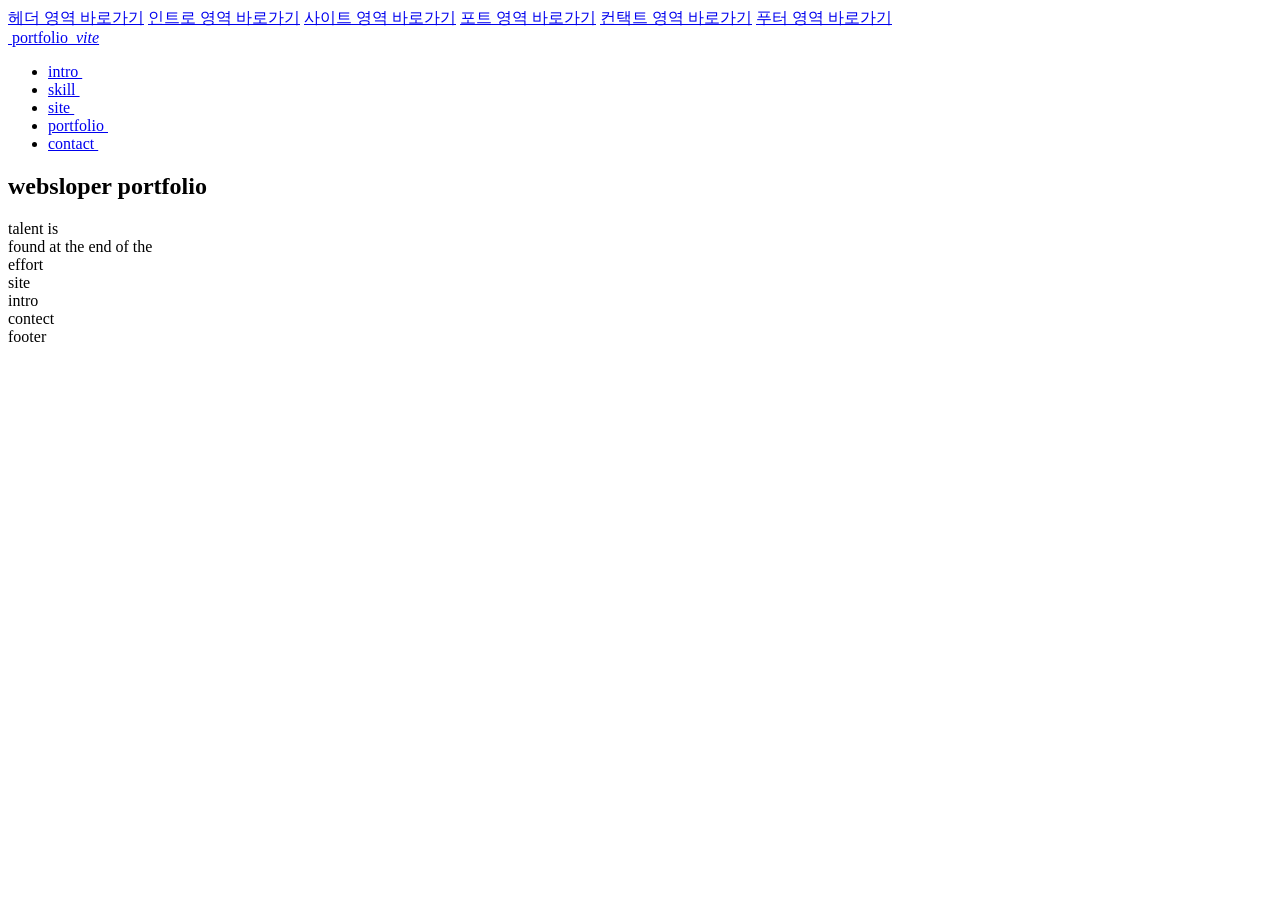
==== public/index.html @ 7f87d9e4 "11-03" ====
<!DOCTYPE html>
<html lang="ko">

<head>
    <meta charset="UTF-8">
    <meta name="viewport" content="width=device-width, initial-scale=1.0">
    <title>vite를 이용한 사이트 만들기 😋</title>
    <link rel="icon" type="image/svg+xml" href="/assets/hat-svgrepo-com-a89d8229.svg">
    

  <script type="module" crossorigin src="/assets/index-ea35f2eb.js"></script>
  <link rel="stylesheet" href="/assets/index-9a1fe099.css">
</head>

<body>
    <div id="skip">
        <a href="#header">헤더 영역 바로가기</a>
        <a href="#intro">인트로 영역 바로가기</a>
        <a href="#site">사이트 영역 바로가기</a>
        <a href="#port">포트 영역 바로가기</a>
        <a href="#contect">컨택트 영역 바로가기</a>
        <a href="#footer">푸터 영역 바로가기</a>

    </div>
    <!-- skip -->
    <div id="header" role="banner">
        <div class="header__inner">
            <div class="header__logo">
                <a href="#">&nbsp;portfolio &nbsp;<em>vite</em></a>
            </div>
            <nav class="header__nav" role="navigation" aria-label="메인 메뉴">
                <ul>
                    <li>
                        <a href="intro">intro&nbsp;</a>
                    </li>
                    <li>
                        <a href="skill">skill&nbsp;</a>
                    </li>
                    <li>
                        <a href="site">site&nbsp;</a>
                    </li>
                    <li>
                        <a href="port">portfolio&nbsp;</a>
                    </li>
                    <li>
                        <a href="contact">contact&nbsp;</a>
                    </li>
                </ul>
            </nav>
            <div class="header__nav__mobile"
            id="headerToggle"
            aria-controls="primary-menu" 
            aria-expanded="false"
            role="button">
            <span>

            </span>

            </div>
        </div>
    </div>
    <!-- header -->



    <div id="main" role="main">
        <section id="intro">
            <div class="intro__inner">
                <h1 class="intro__title">
                    websloper portfolio
                </h1>

                <div class="intro__lines" aria-hidden="true">
                    <span class="line"></span>
                    <span class="line"></span>
                    <span class="line"></span>
                    <span class="line"></span>
                    <span class="line"></span>
                    <span class="line"></span>
                    <span class="line"></span>
                </div>

                <div class="intro__text">
                    <div class="text">
                        <div>talent is</div>
                        <div>found at the end of the</div>
                        <div>effort</div>
                    </div>
                    <div class="img">

                    </div>
                </div>

            </div>
        </section>

        <section id="site">
            site
        </section>

        <section id="port">
            intro
        </section>

        <section id="contect">
            contect
        </section>
    </div>
    <!-- main -->

    <div id="footer" role="contentinfo">
        footer
    </div>
    <!-- footer -->

    

</body>

</html>
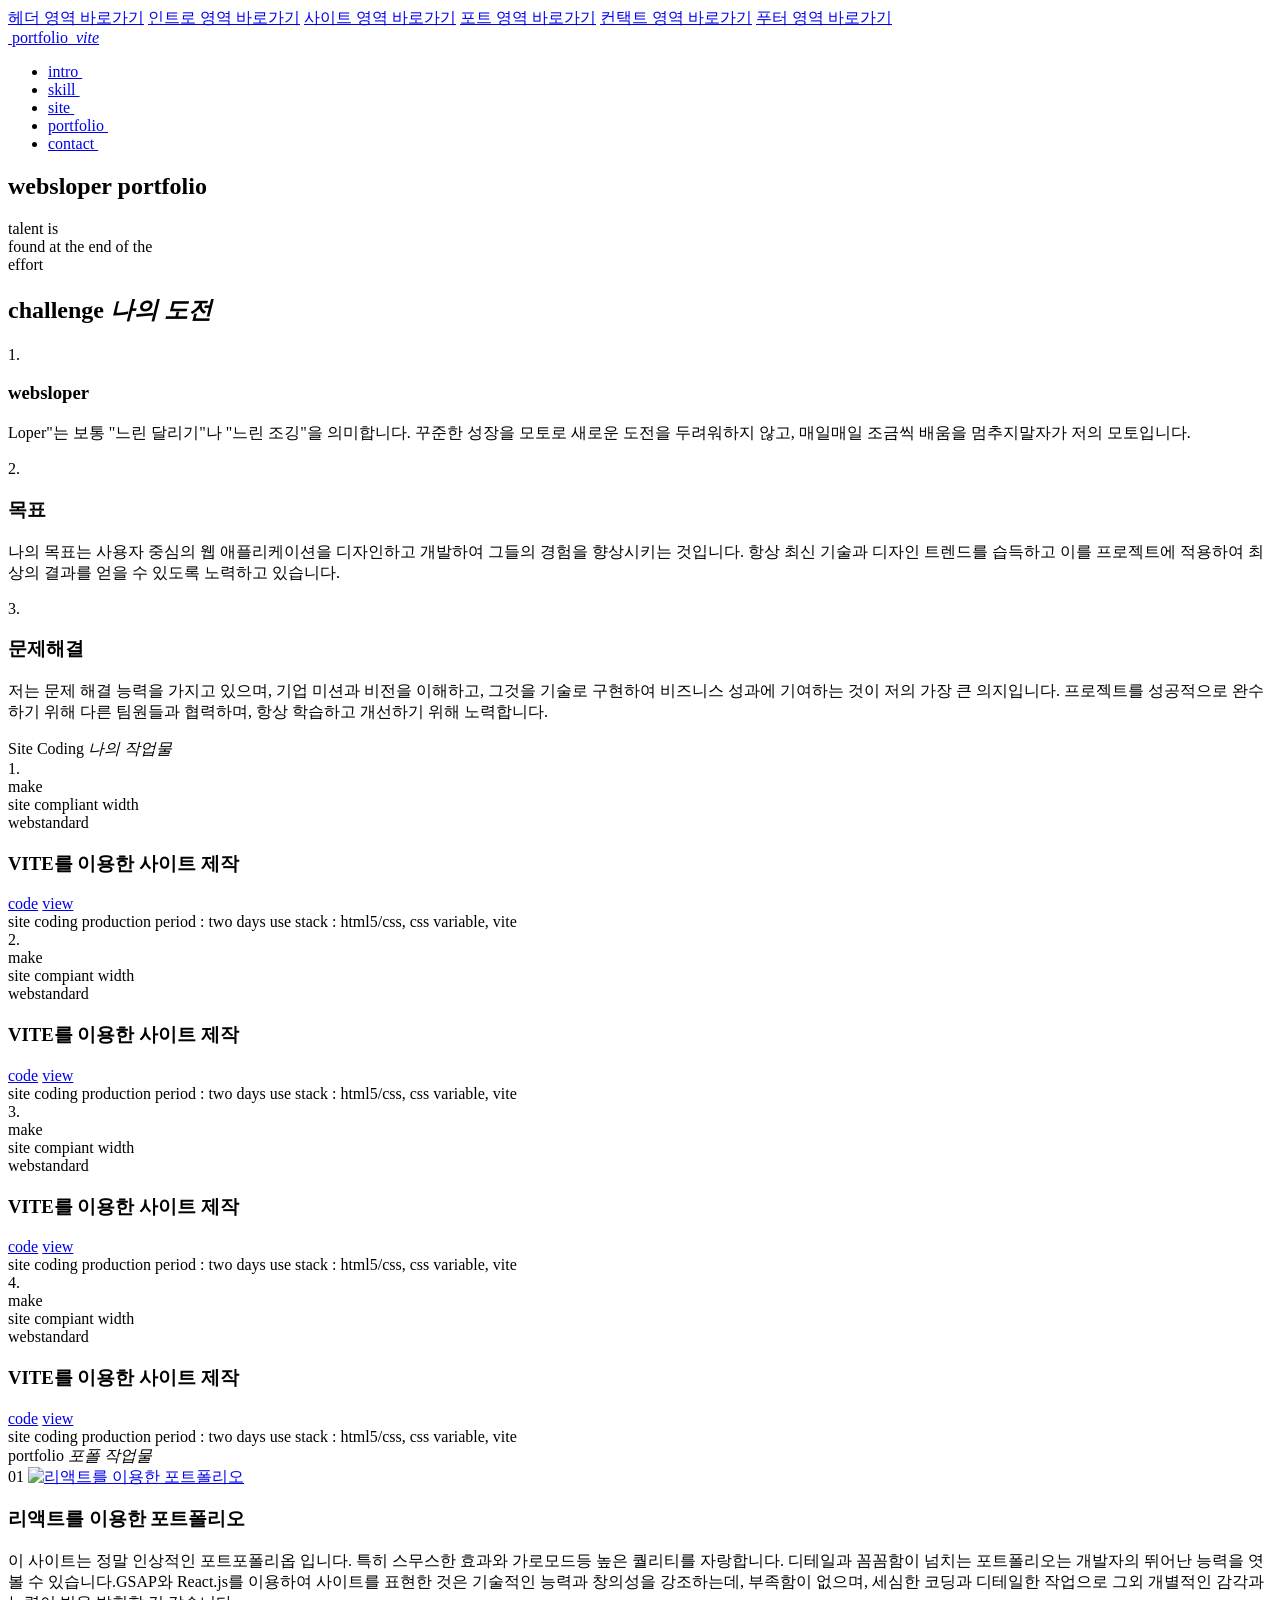
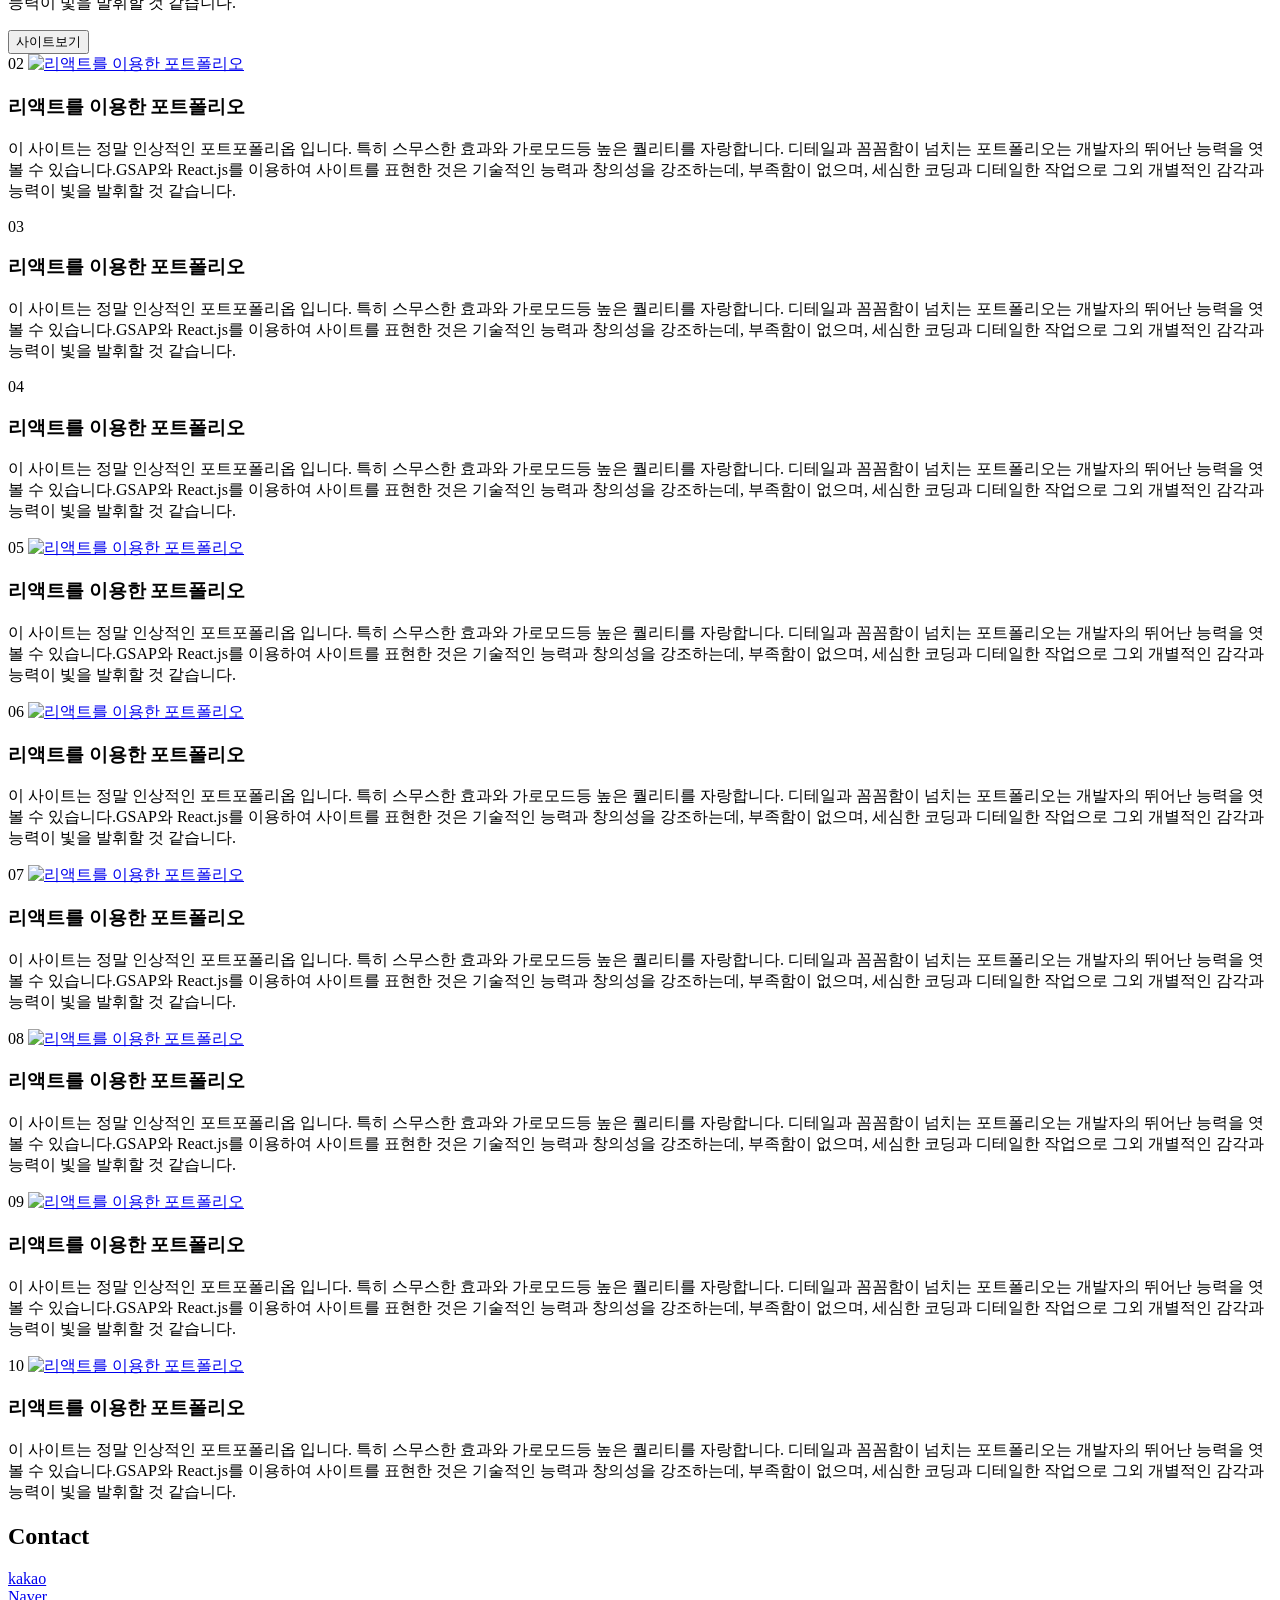
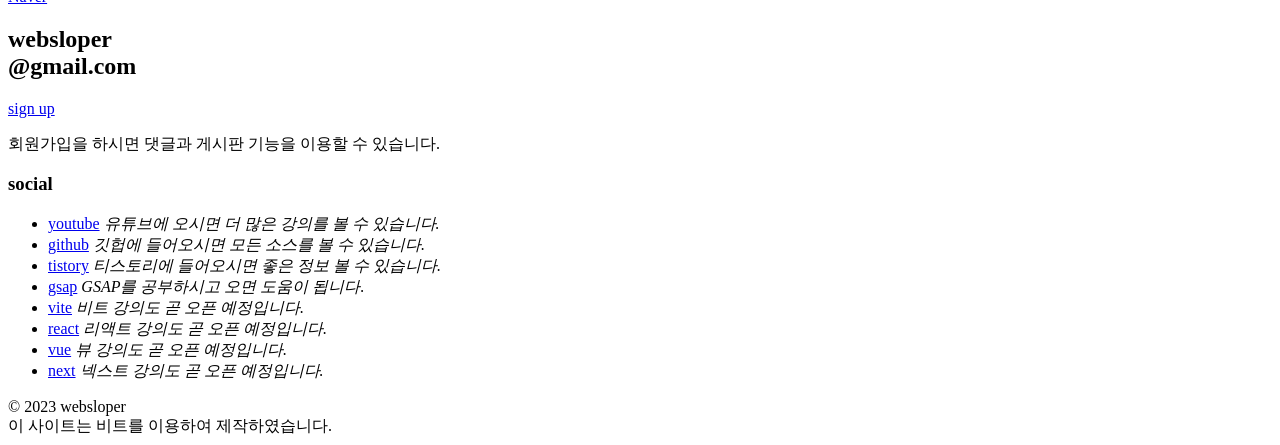
==== commit 05356fae: "2023-11-07" ====
--- a/public/index.html
+++ b/public/index.html
@@ -8,8 +8,8 @@
     <link rel="icon" type="image/svg+xml" href="/assets/hat-svgrepo-com-a89d8229.svg">
     
 
-  <script type="module" crossorigin src="/assets/index-ea35f2eb.js"></script>
-  <link rel="stylesheet" href="/assets/index-9a1fe099.css">
+  <script type="module" crossorigin src="/assets/index-75d2198d.js"></script>
+  <link rel="stylesheet" href="/assets/index-0e757f9d.css">
 </head>
 
 <body>
@@ -28,7 +28,7 @@
             <div class="header__logo">
                 <a href="#">&nbsp;portfolio &nbsp;<em>vite</em></a>
             </div>
-            <nav class="header__nav" role="navigation" aria-label="메인 메뉴">
+            <nav class="header__nav show" role="navigation" aria-label="메인 메뉴">
                 <ul>
                     <li>
                         <a href="intro">intro&nbsp;</a>
@@ -91,27 +91,391 @@
                     </div>
                 </div>
 
+                <div class="intro__lines bottom" aria-hidden="true">
+                    <span class="line"></span>
+                    <span class="line"></span>
+                    <span class="line"></span>
+                    <span class="line"></span>
+                    <span class="line"></span>
+                    <span class="line"></span>
+                    <span class="line"></span>
+                </div>
             </div>
         </section>
 
+        <section id="skill">
+            <div class="skill__inner">
+                <h2 class="skill__title">
+                    challenge <em>나의 도전</em>
+                </h2>
+                <div class="skill__desc">
+                    <div>
+                        <span>1.</span>
+                        <h3>websloper</h3>
+                        <p>
+                            Loper"는 보통 "느린 달리기"나 "느린 조깅"을 의미합니다. 꾸준한 성장을 모토로 새로운 도전을 두려워하지 않고, 매일매일 조금씩 배움을 멈추지말자가 저의 모토입니다.
+                        </p>
+                    </div>
+                    <div>
+                        <span>2.</span>
+                        <h3>목표</h3>
+                        <p>나의 목표는 사용자 중심의 웹 애플리케이션을 디자인하고 개발하여 그들의 경험을 향상시키는 것입니다. 항상 최신 기술과 디자인 트렌드를 습득하고 이를 프로젝트에 적용하여 최상의 결과를 얻을 수 있도록 노력하고 있습니다.
+                           
+                        </p>
+                    </div>
+                    <div>
+                        <span>3.</span>
+                        <h3>문제해결</h3>
+                        <p>
+                            저는 문제 해결 능력을 가지고 있으며, 기업 미션과 비전을 이해하고, 그것을 기술로 구현하여 비즈니스 성과에 기여하는 것이 저의 가장 큰 의지입니다. 프로젝트를 성공적으로 완수하기 위해 다른 팀원들과 협력하며, 항상 학습하고 개선하기 위해 노력합니다.
+                        </p>
+                    </div>
+                </div>
+            </div>
+        </section>
+
         <section id="site">
-            site
+            <div class="site__inner">
+                <div class="site__title">
+                    Site Coding <em>나의 작업물</em>
+                </div>
+                <div class="site__wrap">
+                    <div class="site__item s1">
+                        <span class="num">1. </span>
+                        <div class="text">
+                            <div>make</div>
+                            <div>site compliant width</div>
+                            <div>webstandard</div>
+                        </div>
+                        <h3 class="title">
+                            VITE를 이용한 사이트 제작
+                        </h3>
+                        <div class="btn">
+                            <a href="#">code</a>
+                            <a href="#">view</a>
+                        </div>
+                        <div class="info">
+                            <span>site coding</span>
+                            <span>production period : two days</span>
+                            <span>use stack : html5/css, css variable, vite</span>
+                        </div>
+                    </div>
+
+                    <div class="site__item s2">
+                        <span class="num">2. </span>
+                        <div class="text">
+                            <div>make</div>
+                            <div>site compiant width</div>
+                            <div>webstandard</div>
+                        </div>
+                        <h3 class="title">
+                            VITE를 이용한 사이트 제작
+                        </h3>
+                        <div class="btn">
+                            <a href="#">code</a>
+                            <a href="#">view</a>
+                        </div>
+                        <div class="info">
+                            <span>site coding</span>
+                            <span>production period : two days</span>
+                            <span>use stack : html5/css, css variable, vite</span>
+                        </div>
+                    </div>
+
+                    <div class="site__item s3">
+                        <span class="num">3. </span>
+                        <div class="text">
+                            <div>make</div>
+                            <div>site compiant width</div>
+                            <div>webstandard</div>
+                        </div>
+                        <h3 class="title">
+                            VITE를 이용한 사이트 제작
+                        </h3>
+                        <div class="btn">
+                            <a href="#">code</a>
+                            <a href="#">view</a>
+                        </div>
+                        <div class="info">
+                            <span>site coding</span>
+                            <span>production period : two days</span>
+                            <span>use stack : html5/css, css variable, vite</span>
+                        </div>
+                    </div>
+
+                    <div class="site__item s4">
+                        <span class="num">4. </span>
+                        <div class="text">
+                            <div>make</div>
+                            <div>site compiant width</div>
+                            <div>webstandard</div>
+                        </div>
+                        <h3 class="title">
+                            VITE를 이용한 사이트 제작
+                        </h3>
+                        <div class="btn">
+                            <a href="#">code</a>
+                            <a href="#">view</a>
+                        </div>
+                        <div class="info">
+                            <span>site coding</span>
+                            <span>production period : two days</span>
+                            <span>use stack : html5/css, css variable, vite</span>
+                        </div>
+                    </div>    
+                  
+
+
+
+                </div>
+            </div>
         </section>
 
         <section id="port">
-            intro
+            <div class="port__inner">
+                <div class="port__title">
+                    portfolio <em>포폴 작업물</em>
+                </div>
+                <div class="port__wrap">
+                    <div class="port__item p1">
+                        <span class="num">01</span>
+                        <a href="#">
+                            <img src="/assets/port01-4087836c.png" alt="리액트를 이용한 포트폴리오">
+                        </a>
+                        <h3 class="title">리액트를 이용한 포트폴리오</h3>
+                        <p class="desc">
+                            이 사이트는 정말 인상적인 포트포폴리옵 입니다.
+                            특히 스무스한 효과와 가로모드등 높은 퀄리티를 자랑합니다.
+                            디테일과 꼼꼼함이 넘치는 포트폴리오는 개발자의 뛰어난 능력을 엿볼 수 있습니다.GSAP와 React.js를 이용하여 사이트를 표현한 것은 기술적인
+                            능력과 창의성을 강조하는데, 부족함이 없으며, 세심한 코딩과 디테일한 작업으로 그외 개별적인 감각과 능력이 빛을 발휘할 것 같습니다.
+                        </p> 
+                        <button>사이트보기</button>   
+                    </div>                      
+                    <div class="port__item p2">
+                        <span class="num">02</span>
+                        <a href="#">
+                            <img src="/assets/port02-48758d86.png" alt="리액트를 이용한 포트폴리오">
+                        </a>
+                        <h3 class="title">리액트를 이용한 포트폴리오</h3>
+                        <p class="desc">
+                            이 사이트는 정말 인상적인 포트포폴리옵 입니다.
+                            특히 스무스한 효과와 가로모드등 높은 퀄리티를 자랑합니다.
+                            디테일과 꼼꼼함이 넘치는 포트폴리오는 개발자의 뛰어난 능력을 엿볼 수 있습니다.GSAP와 React.js를 이용하여 사이트를 표현한 것은 기술적인
+                            능력과 창의성을 강조하는데, 부족함이 없으며, 세심한 코딩과 디테일한 작업으로 그외 개별적인 감각과 능력이 빛을 발휘할 것 같습니다.
+                        </p>    
+                    </div>
+                    <div class="port__item p3">
+                         <span class="num">03</span>
+                        <a href="#">
+                            <img src="/assets/port03-28bfebb5.png" alt="">
+                        </a>
+                        <h3 class="title">리액트를 이용한 포트폴리오</h3>
+                        <p class="desc">
+                            이 사이트는 정말 인상적인 포트포폴리옵 입니다.
+                            특히 스무스한 효과와 가로모드등 높은 퀄리티를 자랑합니다.
+                            디테일과 꼼꼼함이 넘치는 포트폴리오는 개발자의 뛰어난 능력을 엿볼 수 있습니다.GSAP와 React.js를 이용하여 사이트를 표현한 것은 기술적인
+                            능력과 창의성을 강조하는데, 부족함이 없으며, 세심한 코딩과 디테일한 작업으로 그외 개별적인 감각과 능력이 빛을 발휘할 것 같습니다.
+                        </p>    
+                    </div>
+                    <div class="port__item p4">
+                         <span class="num">04</span>
+                        <a href="#">
+                            <img src="/assets/port04-dfc0a145.png" alt="">
+                        </a>
+                        <h3 class="title">리액트를 이용한 포트폴리오</h3>
+                        <p class="desc">
+                            이 사이트는 정말 인상적인 포트포폴리옵 입니다.
+                            특히 스무스한 효과와 가로모드등 높은 퀄리티를 자랑합니다.
+                            디테일과 꼼꼼함이 넘치는 포트폴리오는 개발자의 뛰어난 능력을 엿볼 수 있습니다.GSAP와 React.js를 이용하여 사이트를 표현한 것은 기술적인
+                            능력과 창의성을 강조하는데, 부족함이 없으며, 세심한 코딩과 디테일한 작업으로 그외 개별적인 감각과 능력이 빛을 발휘할 것 같습니다.
+                        </p>    
+                    </div>
+                    <div class="port__item p5">
+                         <span class="num">05</span>
+                        <a href="#">
+                            <img src="/assets/port05-75c8f28d.png" alt="리액트를 이용한 포트폴리오">
+                        </a>
+                        <h3 class="title">리액트를 이용한 포트폴리오</h3>
+                        <p class="desc">
+                            이 사이트는 정말 인상적인 포트포폴리옵 입니다.
+                            특히 스무스한 효과와 가로모드등 높은 퀄리티를 자랑합니다.
+                            디테일과 꼼꼼함이 넘치는 포트폴리오는 개발자의 뛰어난 능력을 엿볼 수 있습니다.GSAP와 React.js를 이용하여 사이트를 표현한 것은 기술적인
+                            능력과 창의성을 강조하는데, 부족함이 없으며, 세심한 코딩과 디테일한 작업으로 그외 개별적인 감각과 능력이 빛을 발휘할 것 같습니다.
+                        </p>    
+                    </div>
+                    <div class="port__item p6">
+                         <span class="num">06</span>
+                        <a href="#">
+                            <img src="/assets/port06-6d903e5a.png" alt="리액트를 이용한 포트폴리오">
+                        </a>
+                        <h3 class="title">리액트를 이용한 포트폴리오</h3>
+                        <p class="desc">
+                            이 사이트는 정말 인상적인 포트포폴리옵 입니다.
+                            특히 스무스한 효과와 가로모드등 높은 퀄리티를 자랑합니다.
+                            디테일과 꼼꼼함이 넘치는 포트폴리오는 개발자의 뛰어난 능력을 엿볼 수 있습니다.GSAP와 React.js를 이용하여 사이트를 표현한 것은 기술적인
+                            능력과 창의성을 강조하는데, 부족함이 없으며, 세심한 코딩과 디테일한 작업으로 그외 개별적인 감각과 능력이 빛을 발휘할 것 같습니다.
+                        </p>    
+                    </div>
+                    <div class="port__item p7">
+                         <span class="num">07</span>
+                        <a href="#">
+                            <img src="/assets/port07-d1002418.png" alt="리액트를 이용한 포트폴리오">
+                        </a>
+                        <h3 class="title">리액트를 이용한 포트폴리오</h3>
+                        <p class="desc">
+                            이 사이트는 정말 인상적인 포트포폴리옵 입니다.
+                            특히 스무스한 효과와 가로모드등 높은 퀄리티를 자랑합니다.
+                            디테일과 꼼꼼함이 넘치는 포트폴리오는 개발자의 뛰어난 능력을 엿볼 수 있습니다.GSAP와 React.js를 이용하여 사이트를 표현한 것은 기술적인
+                            능력과 창의성을 강조하는데, 부족함이 없으며, 세심한 코딩과 디테일한 작업으로 그외 개별적인 감각과 능력이 빛을 발휘할 것 같습니다.
+                        </p>    
+                    </div>
+                    <div class="port__item p8">
+                         <span class="num">08</span>
+                        <a href="#">
+                            <img src="/assets/port08-62376065.png" alt="리액트를 이용한 포트폴리오">
+                        </a>
+                        <h3 class="title">리액트를 이용한 포트폴리오</h3>
+                        <p class="desc">
+                            이 사이트는 정말 인상적인 포트포폴리옵 입니다.
+                            특히 스무스한 효과와 가로모드등 높은 퀄리티를 자랑합니다.
+                            디테일과 꼼꼼함이 넘치는 포트폴리오는 개발자의 뛰어난 능력을 엿볼 수 있습니다.GSAP와 React.js를 이용하여 사이트를 표현한 것은 기술적인
+                            능력과 창의성을 강조하는데, 부족함이 없으며, 세심한 코딩과 디테일한 작업으로 그외 개별적인 감각과 능력이 빛을 발휘할 것 같습니다.
+                        </p>    
+                    </div>
+                    <div class="port__item p9">
+                         <span class="num">09</span>
+                        <a href="#">
+                            <img src="/assets/port09-a8372c21.png" alt="리액트를 이용한 포트폴리오">
+                        </a>
+                        <h3 class="title">리액트를 이용한 포트폴리오</h3>
+                        <p class="desc">
+                            이 사이트는 정말 인상적인 포트포폴리옵 입니다.
+                            특히 스무스한 효과와 가로모드등 높은 퀄리티를 자랑합니다.
+                            디테일과 꼼꼼함이 넘치는 포트폴리오는 개발자의 뛰어난 능력을 엿볼 수 있습니다.GSAP와 React.js를 이용하여 사이트를 표현한 것은 기술적인
+                            능력과 창의성을 강조하는데, 부족함이 없으며, 세심한 코딩과 디테일한 작업으로 그외 개별적인 감각과 능력이 빛을 발휘할 것 같습니다.
+                        </p>    
+                    </div>
+                    <div class="port__item p10">
+                         <span class="num">10</span>
+                        <a href="#">
+                            <img src="/assets/port10-313abb02.png" alt="리액트를 이용한 포트폴리오">
+                        </a>
+                        <h3 class="title">리액트를 이용한 포트폴리오</h3>
+                        <p class="desc">
+                            이 사이트는 정말 인상적인 포트포폴리옵 입니다.
+                            특히 스무스한 효과와 가로모드등 높은 퀄리티를 자랑합니다.
+                            디테일과 꼼꼼함이 넘치는 포트폴리오는 개발자의 뛰어난 능력을 엿볼 수 있습니다.GSAP와 React.js를 이용하여 사이트를 표현한 것은 기술적인
+                            능력과 창의성을 강조하는데, 부족함이 없으며, 세심한 코딩과 디테일한 작업으로 그외 개별적인 감각과 능력이 빛을 발휘할 것 같습니다.
+                        </p> 
+                           
+                    </div>
+                </div>
+            </div>
+            
         </section>
 
         <section id="contect">
-            contect
+            <div class="contact__inner">
+                <h2 class="contact__title">Contact</h2>
+
+                <div class="contact__lines top" aria-hidden="true">
+                    <span class="line"></span>
+                    <span class="line"></span>
+                    <span class="line"></span>
+                    <span class="line"></span>
+                    <span class="line"></span>
+                    <span class="line"></span>
+                    <span class="line"></span>
+                    <span class="line"></span>
+                </div>
+
+                <div class="contact__text">
+                    <div class="text">
+                        <div>
+                            <a href="#">kakao</a>
+                        </div>
+                        <div>
+                            <a href="#">Naver</a>
+                        </div>
+                    </div>
+                </div>
+
+                <div class="contact__lines bottom" aria-hidden="true">
+                    <span class="line"></span>
+                    <span class="line"></span>
+                    <span class="line"></span>
+                    <span class="line"></span>
+                    <span class="line"></span>
+                    <span class="line"></span>
+                    <span class="line"></span>
+                    <span class="line"></span>
+                </div>
+
+
+
+            </div>
         </section>
     </div>
     <!-- main -->
 
-    <div id="footer" role="contentinfo">
-        footer
-    </div>
-    <!-- footer -->
+    <footer id="footer" role="contentinfo">
+        <div class="footer__inner">
+            <h2 class="footer__text">
+                <div>websloper</div>
+                <div>@gmail.com</div>
+            </h2>
+            <div class="footer__info">
+                <div class="left">
+                    <div class="title">
+                        <a href="#">sign up</a>
+                    </div>
+                    <p class="desc">회원가입을 하시면 댓글과 게시판 기능을 이용할 수 있습니다.</p>
+                </div>
+                <div class="right">
+                    <h3>social</h3>
+                    <ul>
+                        <li>
+                            <a href="https://www.youtube.com/@websloper">youtube</a>
+                            <em>유튜브에 오시면 더 많은 강의를 볼 수 있습니다.</em>
+                        </li>
+                        <li>
+                            <a href="https://github.com/websloper">github</a>
+                            <em>깃헙에 들어오시면 모든 소스를 볼 수 있습니다.</em>
+                        </li>
+                        <li>
+                            <a href="https://websloper.co.kr">tistory</a>
+                            <em>티스토리에 들어오시면 좋은 정보 볼 수 있습니다.</em>
+                        </li>
+                        <li>
+                            <a href="https://www.youtube.com/playlist?list=PL4UVBBIc6giL8-6jvrClimg0cFL-Muqiq">gsap</a>
+                            <em>GSAP를 공부하시고 오면 도움이 됩니다.</em>
+                        </li>
+                        <li>
+                            <a href="https://github.com/websloper/port2023-vite">vite</a>
+                            <em>비트 강의도 곧 오픈 예정입니다.</em>
+                        </li>
+                        <li>
+                            <a href="https://github.com/websloper/port2023-react">react</a>
+                            <em>리액트 강의도 곧 오픈 예정입니다.</em>
+                        </li>
+                        <li>
+                            <a href="https://github.com/websloper/port2023-vue">vue</a>
+                            <em>뷰 강의도 곧 오픈 예정입니다.</em>
+                        </li>
+                        <li>
+                            <a href="https://github.com/websloper/port2023-next">next</a>
+                            <em>넥스트 강의도 곧 오픈 예정입니다.</em>
+                        </li>
+                    </ul>
+                </div>
+            </div>
+            <div class="footer__right">
+                &copy; 2023 websloper<br />
+                이 사이트는 비트를 이용하여 제작하였습니다.
+            </div>
+        </div>
+    </footer>
+    <!-- //footer -->
 
     
 
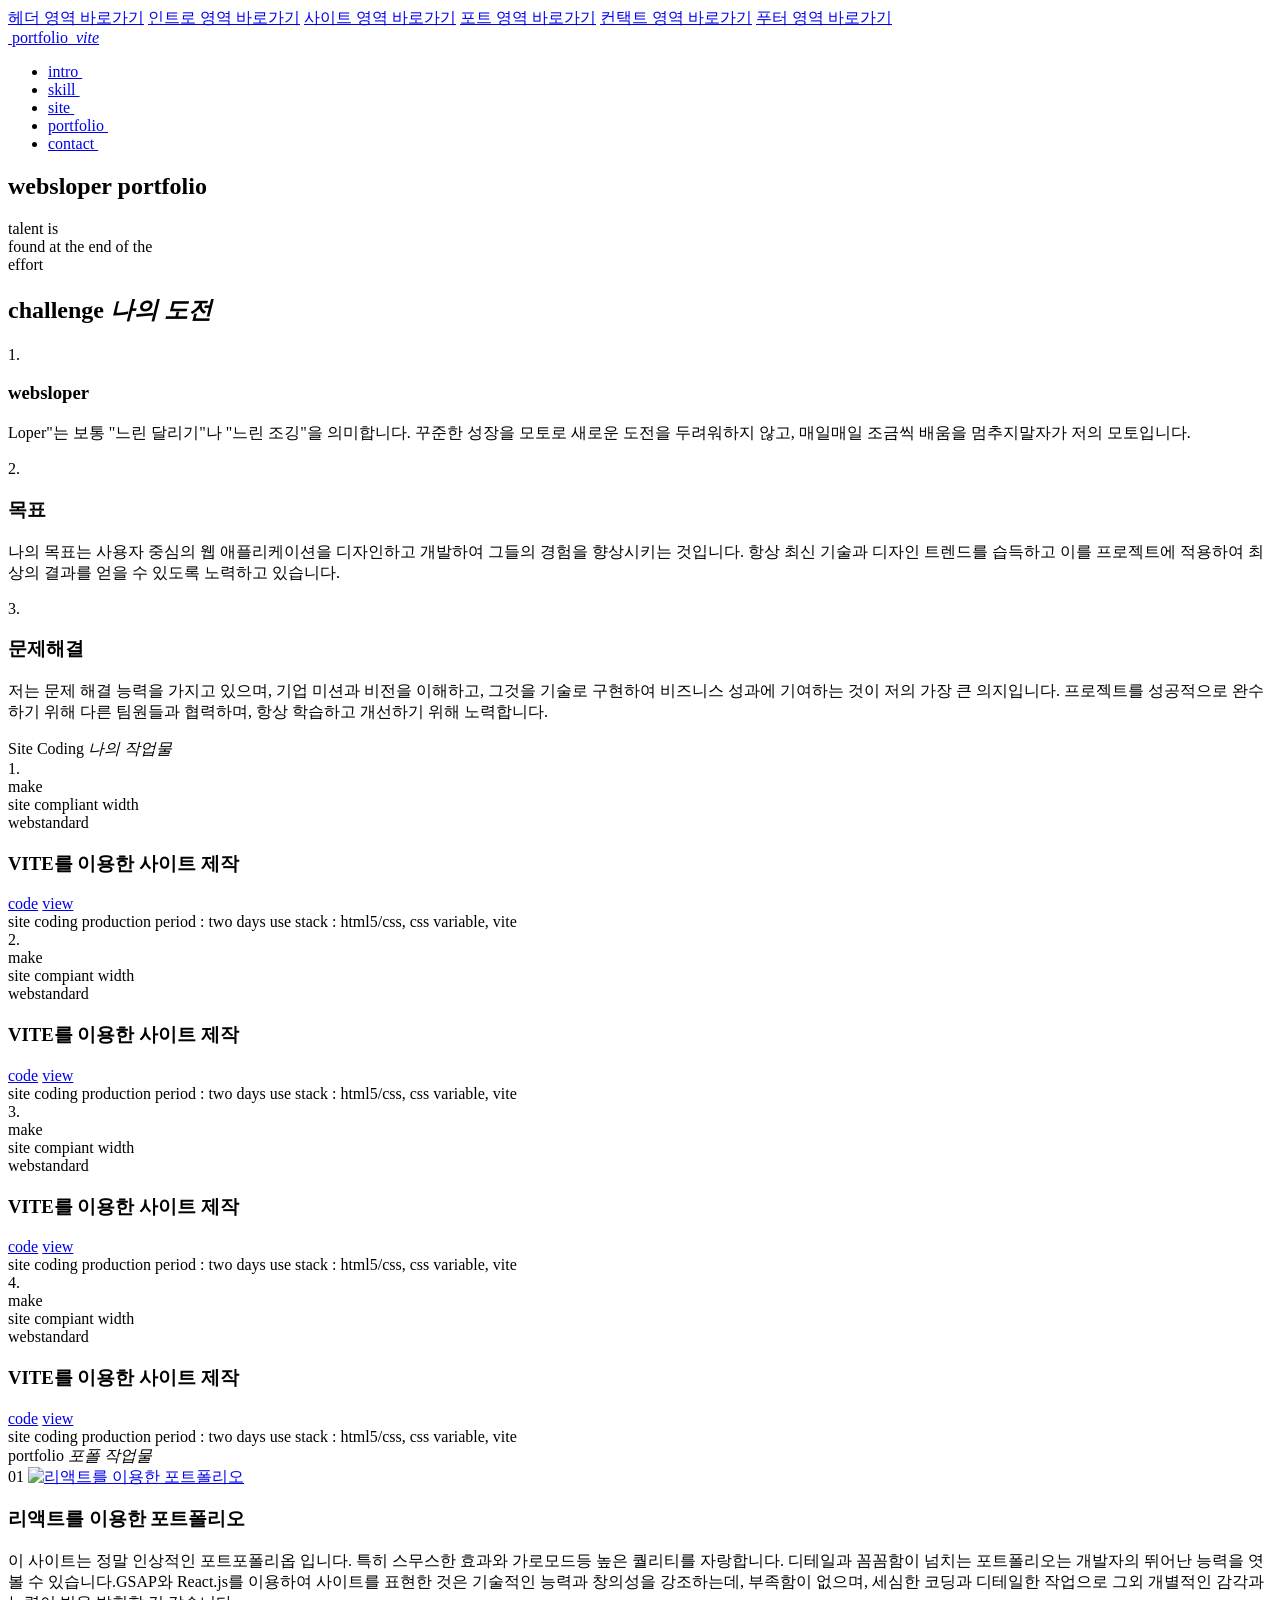
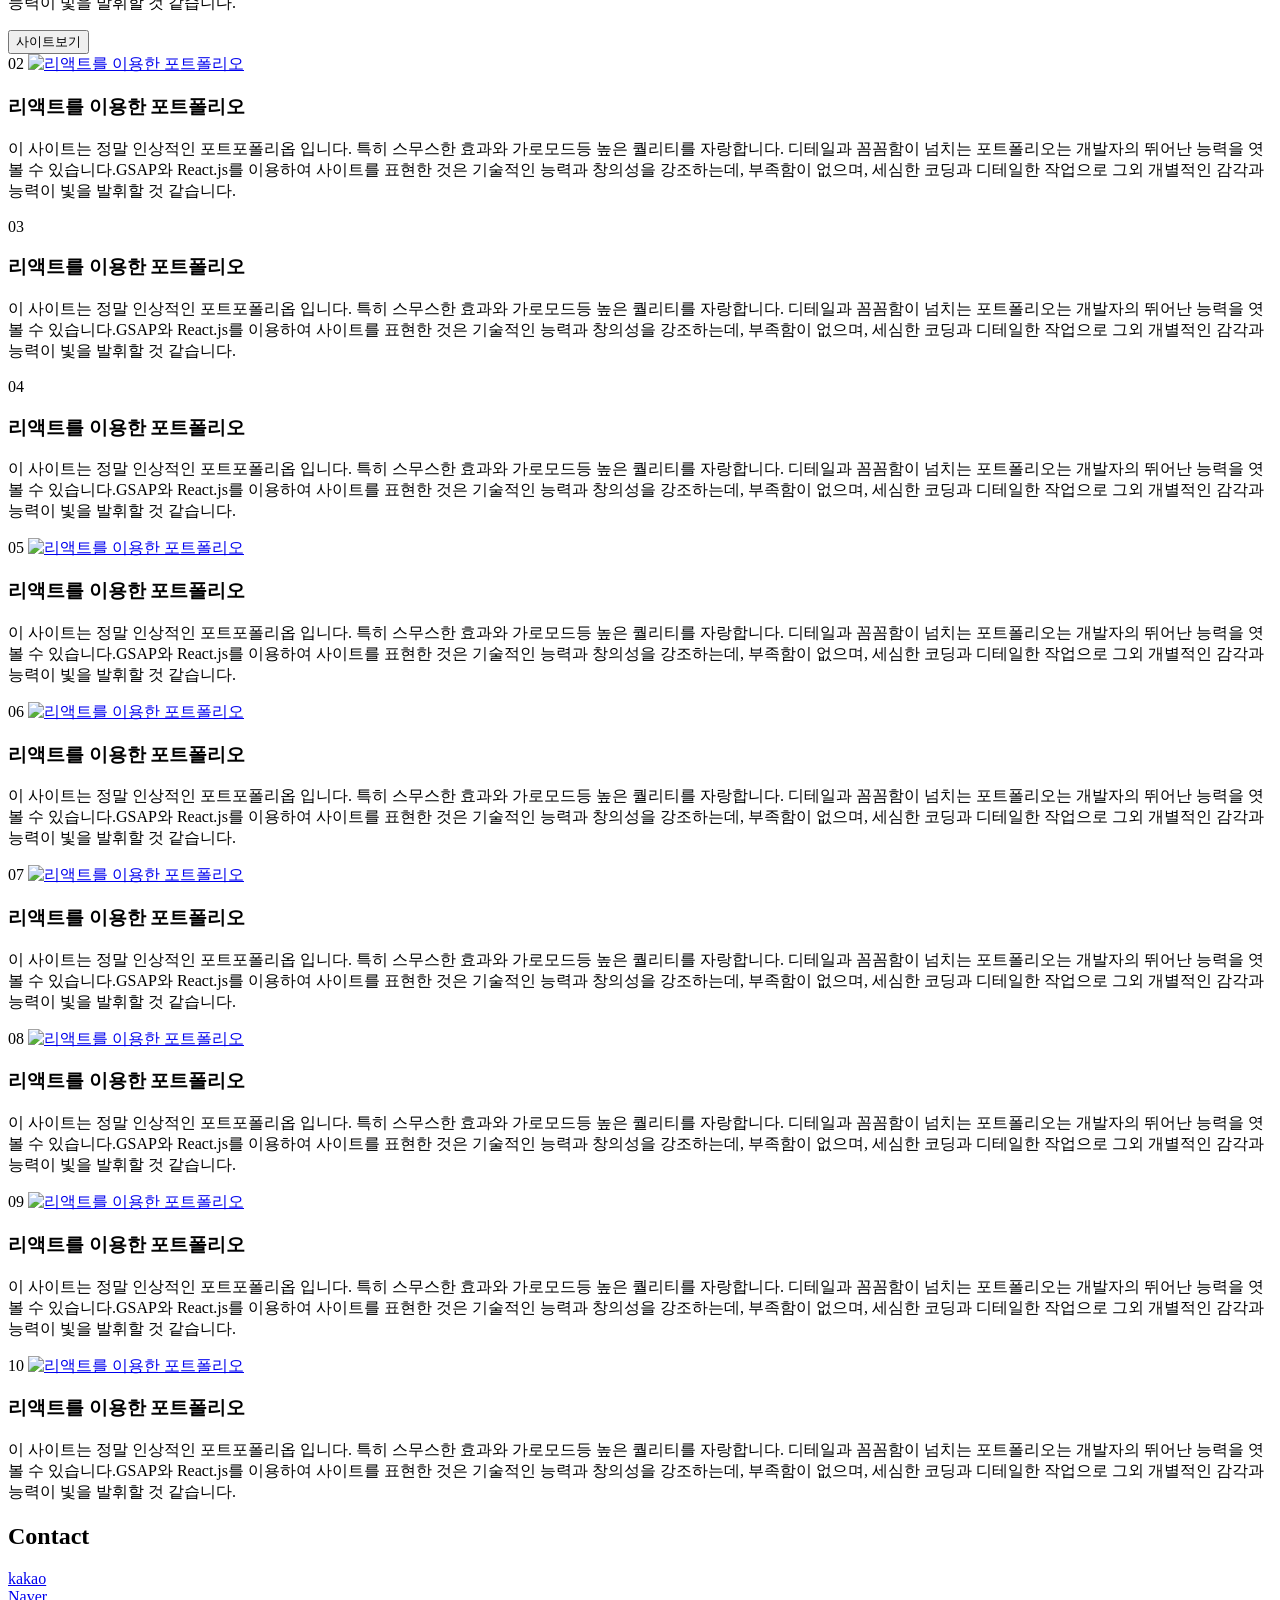
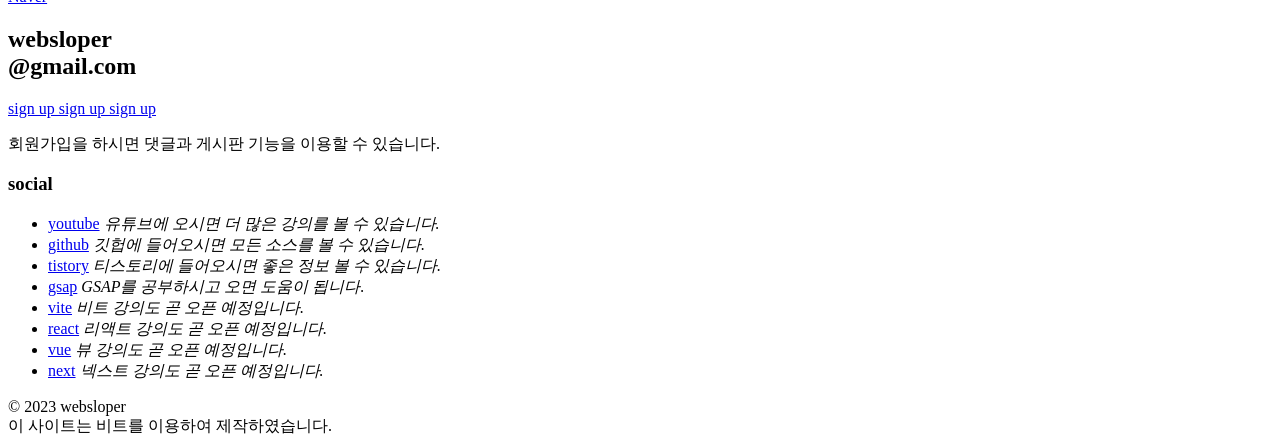
==== commit ee27c4ef: "footer 수정" ====
--- a/public/index.html
+++ b/public/index.html
@@ -8,8 +8,8 @@
     <link rel="icon" type="image/svg+xml" href="/assets/hat-svgrepo-com-a89d8229.svg">
     
 
-  <script type="module" crossorigin src="/assets/index-75d2198d.js"></script>
-  <link rel="stylesheet" href="/assets/index-0e757f9d.css">
+  <script type="module" crossorigin src="/assets/index-37def061.js"></script>
+  <link rel="stylesheet" href="/assets/index-cba034ae.css">
 </head>
 
 <body>
@@ -31,19 +31,19 @@
             <nav class="header__nav show" role="navigation" aria-label="메인 메뉴">
                 <ul>
                     <li>
-                        <a href="intro">intro&nbsp;</a>
+                        <a href="#intro">intro&nbsp;</a>
                     </li>
                     <li>
-                        <a href="skill">skill&nbsp;</a>
+                        <a href="#skill">skill&nbsp;</a>
                     </li>
                     <li>
-                        <a href="site">site&nbsp;</a>
+                        <a href="#site">site&nbsp;</a>
                     </li>
                     <li>
-                        <a href="port">portfolio&nbsp;</a>
+                        <a href="#port">portfolio&nbsp;</a>
                     </li>
                     <li>
-                        <a href="contact">contact&nbsp;</a>
+                        <a href="#contact">contact&nbsp;</a>
                     </li>
                 </ul>
             </nav>
@@ -420,59 +420,61 @@
 
     <footer id="footer" role="contentinfo">
         <div class="footer__inner">
-            <h2 class="footer__text">
-                <div>websloper</div>
-                <div>@gmail.com</div>
-            </h2>
-            <div class="footer__info">
-                <div class="left">
-                    <div class="title">
-                        <a href="#">sign up</a>
-                    </div>
-                    <p class="desc">회원가입을 하시면 댓글과 게시판 기능을 이용할 수 있습니다.</p>
-                </div>
-                <div class="right">
-                    <h3>social</h3>
-                    <ul>
-                        <li>
-                            <a href="https://www.youtube.com/@websloper">youtube</a>
-                            <em>유튜브에 오시면 더 많은 강의를 볼 수 있습니다.</em>
-                        </li>
-                        <li>
-                            <a href="https://github.com/websloper">github</a>
-                            <em>깃헙에 들어오시면 모든 소스를 볼 수 있습니다.</em>
-                        </li>
-                        <li>
-                            <a href="https://websloper.co.kr">tistory</a>
-                            <em>티스토리에 들어오시면 좋은 정보 볼 수 있습니다.</em>
-                        </li>
-                        <li>
-                            <a href="https://www.youtube.com/playlist?list=PL4UVBBIc6giL8-6jvrClimg0cFL-Muqiq">gsap</a>
-                            <em>GSAP를 공부하시고 오면 도움이 됩니다.</em>
-                        </li>
-                        <li>
-                            <a href="https://github.com/websloper/port2023-vite">vite</a>
-                            <em>비트 강의도 곧 오픈 예정입니다.</em>
-                        </li>
-                        <li>
-                            <a href="https://github.com/websloper/port2023-react">react</a>
-                            <em>리액트 강의도 곧 오픈 예정입니다.</em>
-                        </li>
-                        <li>
-                            <a href="https://github.com/websloper/port2023-vue">vue</a>
-                            <em>뷰 강의도 곧 오픈 예정입니다.</em>
-                        </li>
-                        <li>
-                            <a href="https://github.com/websloper/port2023-next">next</a>
-                            <em>넥스트 강의도 곧 오픈 예정입니다.</em>
-                        </li>
-                    </ul>
-                </div>
-            </div>
-            <div class="footer__right">
-                &copy; 2023 websloper<br />
-                이 사이트는 비트를 이용하여 제작하였습니다.
-            </div>
+            <div class="footer__container">
+                <h2 class="footer__text">
+                    <div>websloper</div>
+                    <div>@gmail.com</div>
+                </h2>
+                <div class="footer__info">
+                    <div class="left">
+                        <div class="title">
+                            <a href="#"> sign up sign up sign up</a>
+                        </div>
+                        <p class="desc">회원가입을 하시면 댓글과 게시판 기능을 이용할 수 있습니다.</p>
+                    </div>
+                    <div class="right">
+                        <h3>social</h3>
+                        <ul>
+                            <li>
+                                <a href="https://www.youtube.com/@websloper">youtube</a>
+                                <em>유튜브에 오시면 더 많은 강의를 볼 수 있습니다.</em>
+                            </li>
+                            <li>
+                                <a href="https://github.com/websloper">github</a>
+                                <em>깃헙에 들어오시면 모든 소스를 볼 수 있습니다.</em>
+                            </li>
+                            <li>
+                                <a href="https://websloper.co.kr">tistory</a>
+                                <em>티스토리에 들어오시면 좋은 정보 볼 수 있습니다.</em>
+                            </li>
+                            <li>
+                                <a href="https://www.youtube.com/playlist?list=PL4UVBBIc6giL8-6jvrClimg0cFL-Muqiq">gsap</a>
+                                <em>GSAP를 공부하시고 오면 도움이 됩니다.</em>
+                            </li>
+                            <li>
+                                <a href="https://github.com/websloper/port2023-vite">vite</a>
+                                <em>비트 강의도 곧 오픈 예정입니다.</em>
+                            </li>
+                            <li>
+                                <a href="https://github.com/websloper/port2023-react">react</a>
+                                <em>리액트 강의도 곧 오픈 예정입니다.</em>
+                            </li>
+                            <li>
+                                <a href="https://github.com/websloper/port2023-vue">vue</a>
+                                <em>뷰 강의도 곧 오픈 예정입니다.</em>
+                            </li>
+                            <li>
+                                <a href="https://github.com/websloper/port2023-next">next</a>
+                                <em>넥스트 강의도 곧 오픈 예정입니다.</em>
+                            </li>
+                        </ul>
+                    </div>
+                </div>
+                <div class="footer__right">
+                    &copy; 2023 websloper<br />
+                    이 사이트는 비트를 이용하여 제작하였습니다.
+                </div>
+            </div>          
         </div>
     </footer>
     <!-- //footer -->
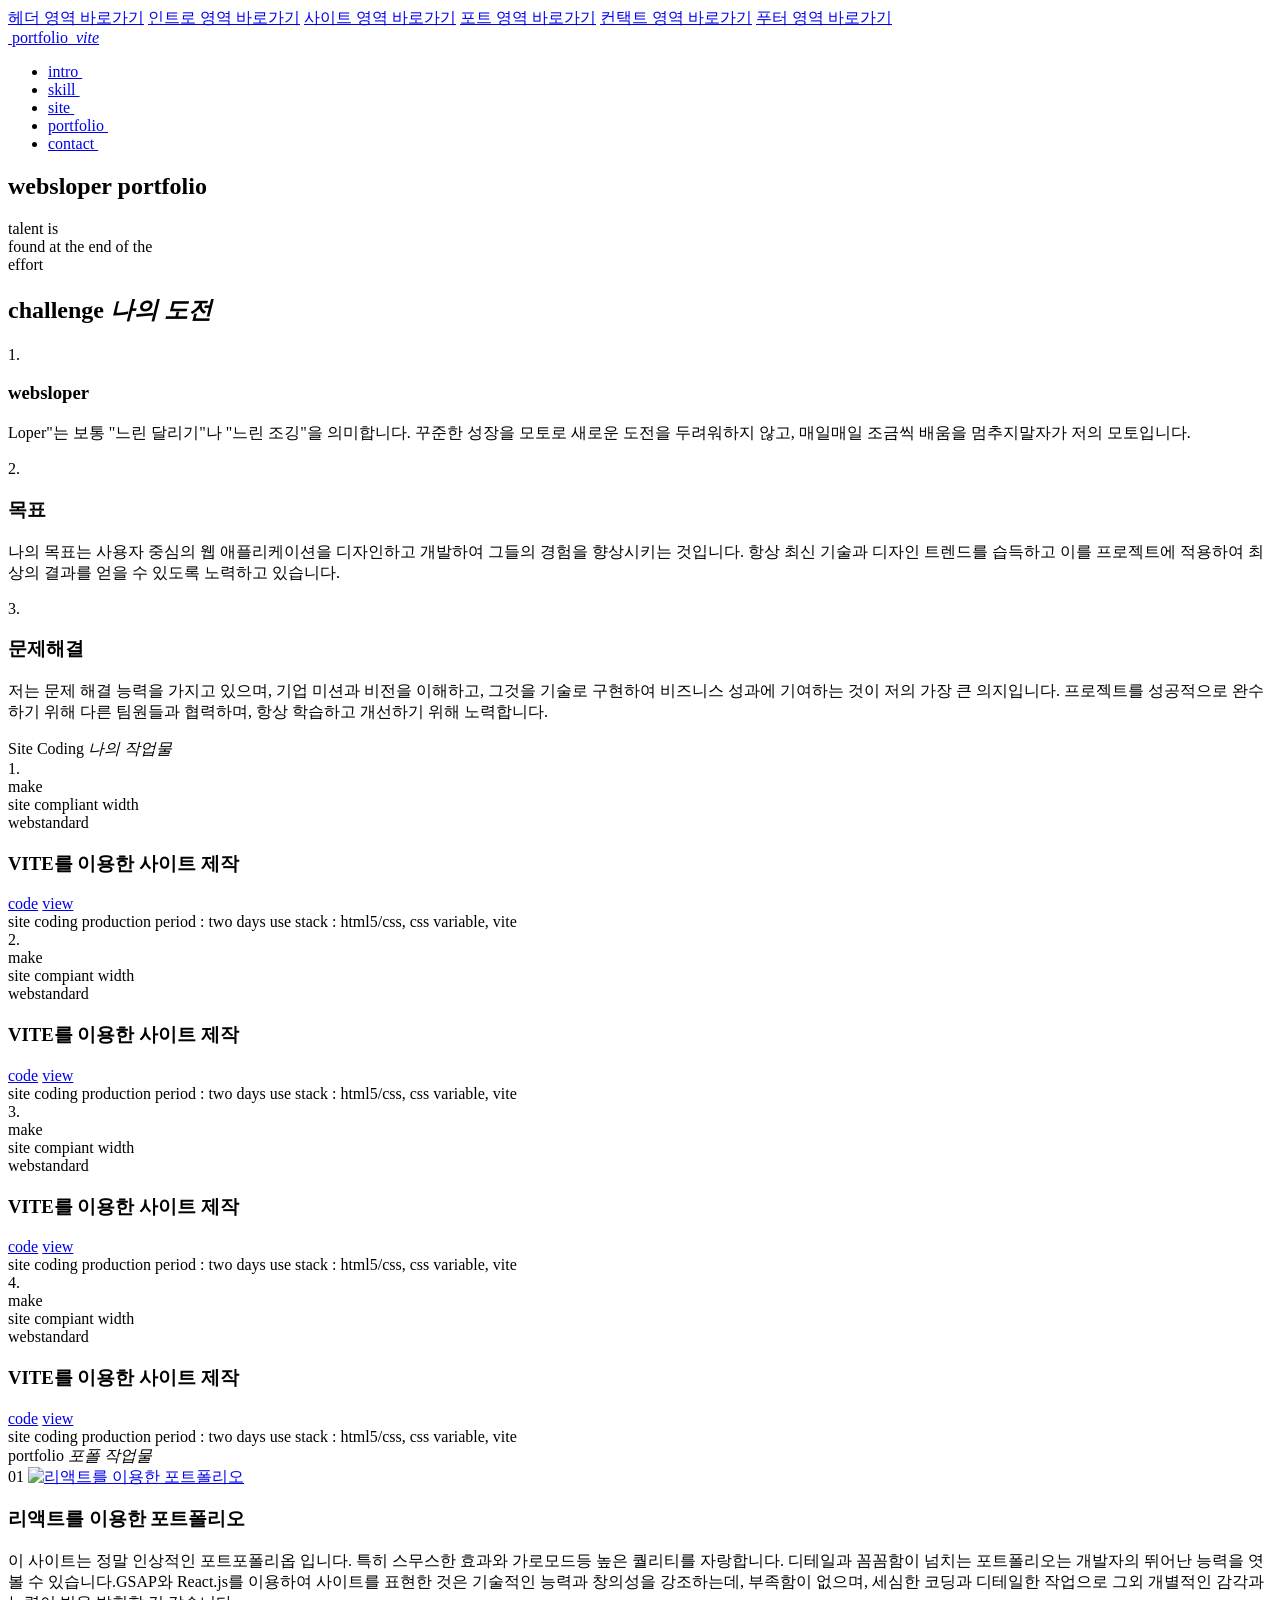
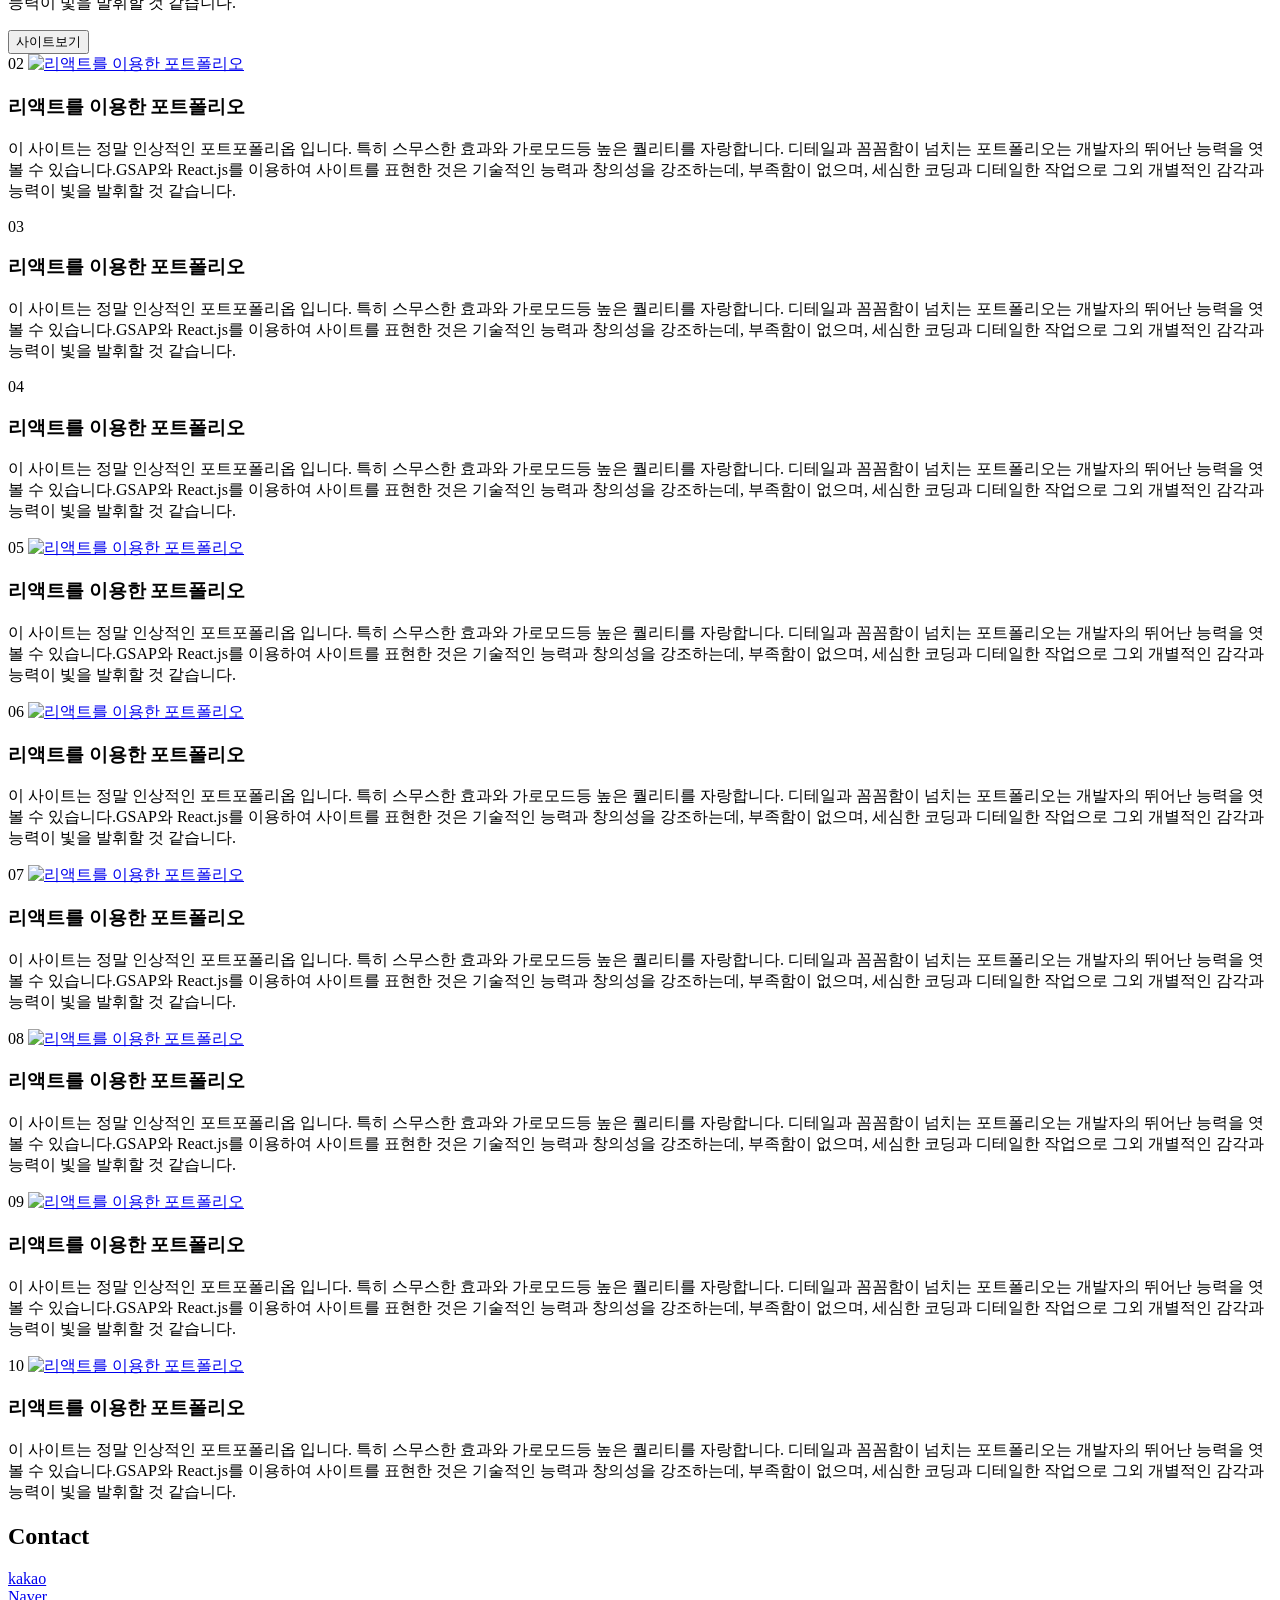
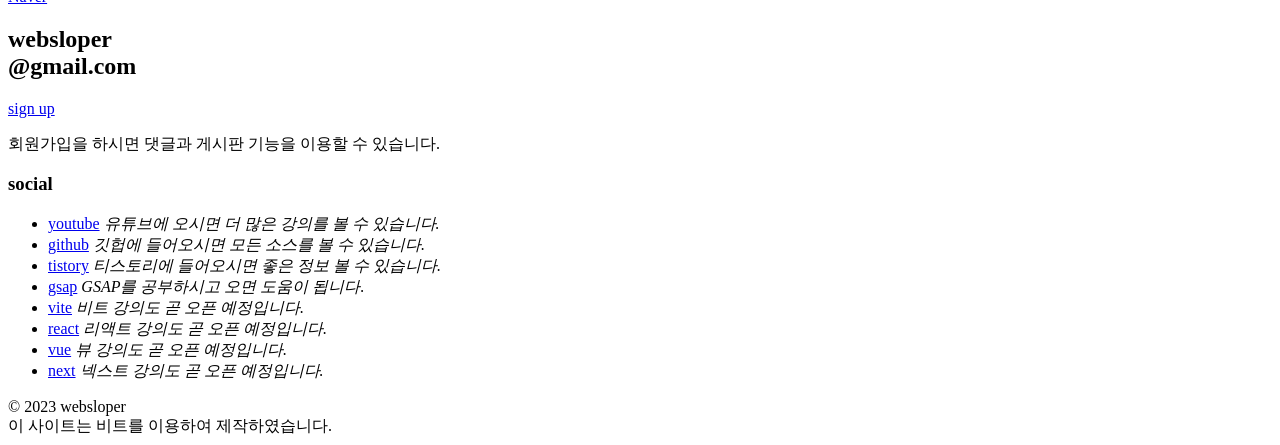
==== commit b5ce1d09: "footer 수정" ====
--- a/public/index.html
+++ b/public/index.html
@@ -8,8 +8,8 @@
     <link rel="icon" type="image/svg+xml" href="/assets/hat-svgrepo-com-a89d8229.svg">
     
 
-  <script type="module" crossorigin src="/assets/index-37def061.js"></script>
-  <link rel="stylesheet" href="/assets/index-cba034ae.css">
+  <script type="module" crossorigin src="/assets/index-997999da.js"></script>
+  <link rel="stylesheet" href="/assets/index-f451ba2d.css">
 </head>
 
 <body>
@@ -47,14 +47,11 @@
                     </li>
                 </ul>
             </nav>
-            <div class="header__nav__mobile"
-            id="headerToggle"
-            aria-controls="primary-menu" 
-            aria-expanded="false"
-            role="button">
-            <span>
-
-            </span>
+            <div class="header__nav__mobile" id="headerToggle" aria-controls="primary-menu" aria-expanded="false"
+                role="button">
+                <span>
+
+                </span>
 
             </div>
         </div>
@@ -113,21 +110,24 @@
                         <span>1.</span>
                         <h3>websloper</h3>
                         <p>
-                            Loper"는 보통 "느린 달리기"나 "느린 조깅"을 의미합니다. 꾸준한 성장을 모토로 새로운 도전을 두려워하지 않고, 매일매일 조금씩 배움을 멈추지말자가 저의 모토입니다.
+                            Loper"는 보통 "느린 달리기"나 "느린 조깅"을 의미합니다. 꾸준한 성장을 모토로 새로운 도전을 두려워하지 않고, 매일매일 조금씩 배움을 멈추지말자가 저의
+                            모토입니다.
                         </p>
                     </div>
                     <div>
                         <span>2.</span>
                         <h3>목표</h3>
-                        <p>나의 목표는 사용자 중심의 웹 애플리케이션을 디자인하고 개발하여 그들의 경험을 향상시키는 것입니다. 항상 최신 기술과 디자인 트렌드를 습득하고 이를 프로젝트에 적용하여 최상의 결과를 얻을 수 있도록 노력하고 있습니다.
-                           
+                        <p>나의 목표는 사용자 중심의 웹 애플리케이션을 디자인하고 개발하여 그들의 경험을 향상시키는 것입니다. 항상 최신 기술과 디자인 트렌드를 습득하고 이를 프로젝트에 적용하여
+                            최상의 결과를 얻을 수 있도록 노력하고 있습니다.
+
                         </p>
                     </div>
                     <div>
                         <span>3.</span>
                         <h3>문제해결</h3>
                         <p>
-                            저는 문제 해결 능력을 가지고 있으며, 기업 미션과 비전을 이해하고, 그것을 기술로 구현하여 비즈니스 성과에 기여하는 것이 저의 가장 큰 의지입니다. 프로젝트를 성공적으로 완수하기 위해 다른 팀원들과 협력하며, 항상 학습하고 개선하기 위해 노력합니다.
+                            저는 문제 해결 능력을 가지고 있으며, 기업 미션과 비전을 이해하고, 그것을 기술로 구현하여 비즈니스 성과에 기여하는 것이 저의 가장 큰 의지입니다. 프로젝트를
+                            성공적으로 완수하기 위해 다른 팀원들과 협력하며, 항상 학습하고 개선하기 위해 노력합니다.
                         </p>
                     </div>
                 </div>
@@ -222,8 +222,8 @@
                             <span>production period : two days</span>
                             <span>use stack : html5/css, css variable, vite</span>
                         </div>
-                    </div>    
-                  
+                    </div>
+
 
 
 
@@ -248,9 +248,9 @@
                             특히 스무스한 효과와 가로모드등 높은 퀄리티를 자랑합니다.
                             디테일과 꼼꼼함이 넘치는 포트폴리오는 개발자의 뛰어난 능력을 엿볼 수 있습니다.GSAP와 React.js를 이용하여 사이트를 표현한 것은 기술적인
                             능력과 창의성을 강조하는데, 부족함이 없으며, 세심한 코딩과 디테일한 작업으로 그외 개별적인 감각과 능력이 빛을 발휘할 것 같습니다.
-                        </p> 
-                        <button>사이트보기</button>   
-                    </div>                      
+                        </p>
+                        <button>사이트보기</button>
+                    </div>
                     <div class="port__item p2">
                         <span class="num">02</span>
                         <a href="#">
@@ -262,10 +262,10 @@
                             특히 스무스한 효과와 가로모드등 높은 퀄리티를 자랑합니다.
                             디테일과 꼼꼼함이 넘치는 포트폴리오는 개발자의 뛰어난 능력을 엿볼 수 있습니다.GSAP와 React.js를 이용하여 사이트를 표현한 것은 기술적인
                             능력과 창의성을 강조하는데, 부족함이 없으며, 세심한 코딩과 디테일한 작업으로 그외 개별적인 감각과 능력이 빛을 발휘할 것 같습니다.
-                        </p>    
+                        </p>
                     </div>
                     <div class="port__item p3">
-                         <span class="num">03</span>
+                        <span class="num">03</span>
                         <a href="#">
                             <img src="/assets/port03-28bfebb5.png" alt="">
                         </a>
@@ -275,10 +275,10 @@
                             특히 스무스한 효과와 가로모드등 높은 퀄리티를 자랑합니다.
                             디테일과 꼼꼼함이 넘치는 포트폴리오는 개발자의 뛰어난 능력을 엿볼 수 있습니다.GSAP와 React.js를 이용하여 사이트를 표현한 것은 기술적인
                             능력과 창의성을 강조하는데, 부족함이 없으며, 세심한 코딩과 디테일한 작업으로 그외 개별적인 감각과 능력이 빛을 발휘할 것 같습니다.
-                        </p>    
+                        </p>
                     </div>
                     <div class="port__item p4">
-                         <span class="num">04</span>
+                        <span class="num">04</span>
                         <a href="#">
                             <img src="/assets/port04-dfc0a145.png" alt="">
                         </a>
@@ -288,10 +288,10 @@
                             특히 스무스한 효과와 가로모드등 높은 퀄리티를 자랑합니다.
                             디테일과 꼼꼼함이 넘치는 포트폴리오는 개발자의 뛰어난 능력을 엿볼 수 있습니다.GSAP와 React.js를 이용하여 사이트를 표현한 것은 기술적인
                             능력과 창의성을 강조하는데, 부족함이 없으며, 세심한 코딩과 디테일한 작업으로 그외 개별적인 감각과 능력이 빛을 발휘할 것 같습니다.
-                        </p>    
+                        </p>
                     </div>
                     <div class="port__item p5">
-                         <span class="num">05</span>
+                        <span class="num">05</span>
                         <a href="#">
                             <img src="/assets/port05-75c8f28d.png" alt="리액트를 이용한 포트폴리오">
                         </a>
@@ -301,10 +301,10 @@
                             특히 스무스한 효과와 가로모드등 높은 퀄리티를 자랑합니다.
                             디테일과 꼼꼼함이 넘치는 포트폴리오는 개발자의 뛰어난 능력을 엿볼 수 있습니다.GSAP와 React.js를 이용하여 사이트를 표현한 것은 기술적인
                             능력과 창의성을 강조하는데, 부족함이 없으며, 세심한 코딩과 디테일한 작업으로 그외 개별적인 감각과 능력이 빛을 발휘할 것 같습니다.
-                        </p>    
+                        </p>
                     </div>
                     <div class="port__item p6">
-                         <span class="num">06</span>
+                        <span class="num">06</span>
                         <a href="#">
                             <img src="/assets/port06-6d903e5a.png" alt="리액트를 이용한 포트폴리오">
                         </a>
@@ -314,10 +314,10 @@
                             특히 스무스한 효과와 가로모드등 높은 퀄리티를 자랑합니다.
                             디테일과 꼼꼼함이 넘치는 포트폴리오는 개발자의 뛰어난 능력을 엿볼 수 있습니다.GSAP와 React.js를 이용하여 사이트를 표현한 것은 기술적인
                             능력과 창의성을 강조하는데, 부족함이 없으며, 세심한 코딩과 디테일한 작업으로 그외 개별적인 감각과 능력이 빛을 발휘할 것 같습니다.
-                        </p>    
+                        </p>
                     </div>
                     <div class="port__item p7">
-                         <span class="num">07</span>
+                        <span class="num">07</span>
                         <a href="#">
                             <img src="/assets/port07-d1002418.png" alt="리액트를 이용한 포트폴리오">
                         </a>
@@ -327,10 +327,10 @@
                             특히 스무스한 효과와 가로모드등 높은 퀄리티를 자랑합니다.
                             디테일과 꼼꼼함이 넘치는 포트폴리오는 개발자의 뛰어난 능력을 엿볼 수 있습니다.GSAP와 React.js를 이용하여 사이트를 표현한 것은 기술적인
                             능력과 창의성을 강조하는데, 부족함이 없으며, 세심한 코딩과 디테일한 작업으로 그외 개별적인 감각과 능력이 빛을 발휘할 것 같습니다.
-                        </p>    
+                        </p>
                     </div>
                     <div class="port__item p8">
-                         <span class="num">08</span>
+                        <span class="num">08</span>
                         <a href="#">
                             <img src="/assets/port08-62376065.png" alt="리액트를 이용한 포트폴리오">
                         </a>
@@ -340,10 +340,10 @@
                             특히 스무스한 효과와 가로모드등 높은 퀄리티를 자랑합니다.
                             디테일과 꼼꼼함이 넘치는 포트폴리오는 개발자의 뛰어난 능력을 엿볼 수 있습니다.GSAP와 React.js를 이용하여 사이트를 표현한 것은 기술적인
                             능력과 창의성을 강조하는데, 부족함이 없으며, 세심한 코딩과 디테일한 작업으로 그외 개별적인 감각과 능력이 빛을 발휘할 것 같습니다.
-                        </p>    
+                        </p>
                     </div>
                     <div class="port__item p9">
-                         <span class="num">09</span>
+                        <span class="num">09</span>
                         <a href="#">
                             <img src="/assets/port09-a8372c21.png" alt="리액트를 이용한 포트폴리오">
                         </a>
@@ -353,10 +353,10 @@
                             특히 스무스한 효과와 가로모드등 높은 퀄리티를 자랑합니다.
                             디테일과 꼼꼼함이 넘치는 포트폴리오는 개발자의 뛰어난 능력을 엿볼 수 있습니다.GSAP와 React.js를 이용하여 사이트를 표현한 것은 기술적인
                             능력과 창의성을 강조하는데, 부족함이 없으며, 세심한 코딩과 디테일한 작업으로 그외 개별적인 감각과 능력이 빛을 발휘할 것 같습니다.
-                        </p>    
+                        </p>
                     </div>
                     <div class="port__item p10">
-                         <span class="num">10</span>
+                        <span class="num">10</span>
                         <a href="#">
                             <img src="/assets/port10-313abb02.png" alt="리액트를 이용한 포트폴리오">
                         </a>
@@ -366,15 +366,15 @@
                             특히 스무스한 효과와 가로모드등 높은 퀄리티를 자랑합니다.
                             디테일과 꼼꼼함이 넘치는 포트폴리오는 개발자의 뛰어난 능력을 엿볼 수 있습니다.GSAP와 React.js를 이용하여 사이트를 표현한 것은 기술적인
                             능력과 창의성을 강조하는데, 부족함이 없으며, 세심한 코딩과 디테일한 작업으로 그외 개별적인 감각과 능력이 빛을 발휘할 것 같습니다.
-                        </p> 
-                           
-                    </div>
-                </div>
-            </div>
-            
+                        </p>
+
+                    </div>
+                </div>
+            </div>
+
         </section>
 
-        <section id="contect">
+        <section id="contact">
             <div class="contact__inner">
                 <h2 class="contact__title">Contact</h2>
 
@@ -420,61 +420,59 @@
 
     <footer id="footer" role="contentinfo">
         <div class="footer__inner">
-            <div class="footer__container">
-                <h2 class="footer__text">
-                    <div>websloper</div>
-                    <div>@gmail.com</div>
-                </h2>
-                <div class="footer__info">
-                    <div class="left">
-                        <div class="title">
-                            <a href="#"> sign up sign up sign up</a>
-                        </div>
-                        <p class="desc">회원가입을 하시면 댓글과 게시판 기능을 이용할 수 있습니다.</p>
-                    </div>
-                    <div class="right">
-                        <h3>social</h3>
-                        <ul>
-                            <li>
-                                <a href="https://www.youtube.com/@websloper">youtube</a>
-                                <em>유튜브에 오시면 더 많은 강의를 볼 수 있습니다.</em>
-                            </li>
-                            <li>
-                                <a href="https://github.com/websloper">github</a>
-                                <em>깃헙에 들어오시면 모든 소스를 볼 수 있습니다.</em>
-                            </li>
-                            <li>
-                                <a href="https://websloper.co.kr">tistory</a>
-                                <em>티스토리에 들어오시면 좋은 정보 볼 수 있습니다.</em>
-                            </li>
-                            <li>
-                                <a href="https://www.youtube.com/playlist?list=PL4UVBBIc6giL8-6jvrClimg0cFL-Muqiq">gsap</a>
-                                <em>GSAP를 공부하시고 오면 도움이 됩니다.</em>
-                            </li>
-                            <li>
-                                <a href="https://github.com/websloper/port2023-vite">vite</a>
-                                <em>비트 강의도 곧 오픈 예정입니다.</em>
-                            </li>
-                            <li>
-                                <a href="https://github.com/websloper/port2023-react">react</a>
-                                <em>리액트 강의도 곧 오픈 예정입니다.</em>
-                            </li>
-                            <li>
-                                <a href="https://github.com/websloper/port2023-vue">vue</a>
-                                <em>뷰 강의도 곧 오픈 예정입니다.</em>
-                            </li>
-                            <li>
-                                <a href="https://github.com/websloper/port2023-next">next</a>
-                                <em>넥스트 강의도 곧 오픈 예정입니다.</em>
-                            </li>
-                        </ul>
-                    </div>
-                </div>
-                <div class="footer__right">
-                    &copy; 2023 websloper<br />
-                    이 사이트는 비트를 이용하여 제작하였습니다.
-                </div>
-            </div>          
+            <h2 class="footer__text">
+                <div>websloper</div>
+                <div>@gmail.com</div>
+            </h2>
+            <div class="footer__info">
+                <div class="left">
+                    <div class="title">
+                        <a href="#">sign up</a>
+                    </div>
+                    <p class="desc">회원가입을 하시면 댓글과 게시판 기능을 이용할 수 있습니다.</p>
+                </div>
+                <div class="right">
+                    <h3>social</h3>
+                    <ul>
+                        <li>
+                            <a href="https://www.youtube.com/@websloper">youtube</a>
+                            <em>유튜브에 오시면 더 많은 강의를 볼 수 있습니다.</em>
+                        </li>
+                        <li>
+                            <a href="https://github.com/websloper">github</a>
+                            <em>깃헙에 들어오시면 모든 소스를 볼 수 있습니다.</em>
+                        </li>
+                        <li>
+                            <a href="https://websloper.co.kr">tistory</a>
+                            <em>티스토리에 들어오시면 좋은 정보 볼 수 있습니다.</em>
+                        </li>
+                        <li>
+                            <a href="https://www.youtube.com/playlist?list=PL4UVBBIc6giL8-6jvrClimg0cFL-Muqiq">gsap</a>
+                            <em>GSAP를 공부하시고 오면 도움이 됩니다.</em>
+                        </li>
+                        <li>
+                            <a href="https://github.com/websloper/port2023-vite">vite</a>
+                            <em>비트 강의도 곧 오픈 예정입니다.</em>
+                        </li>
+                        <li>
+                            <a href="https://github.com/websloper/port2023-react">react</a>
+                            <em>리액트 강의도 곧 오픈 예정입니다.</em>
+                        </li>
+                        <li>
+                            <a href="https://github.com/websloper/port2023-vue">vue</a>
+                            <em>뷰 강의도 곧 오픈 예정입니다.</em>
+                        </li>
+                        <li>
+                            <a href="https://github.com/websloper/port2023-next">next</a>
+                            <em>넥스트 강의도 곧 오픈 예정입니다.</em>
+                        </li>
+                    </ul>
+                </div>
+            </div>
+            <div class="footer__right">
+                &copy; 2023 websloper<br />
+                이 사이트는 비트를 이용하여 제작하였습니다.
+            </div>
         </div>
     </footer>
     <!-- //footer -->
